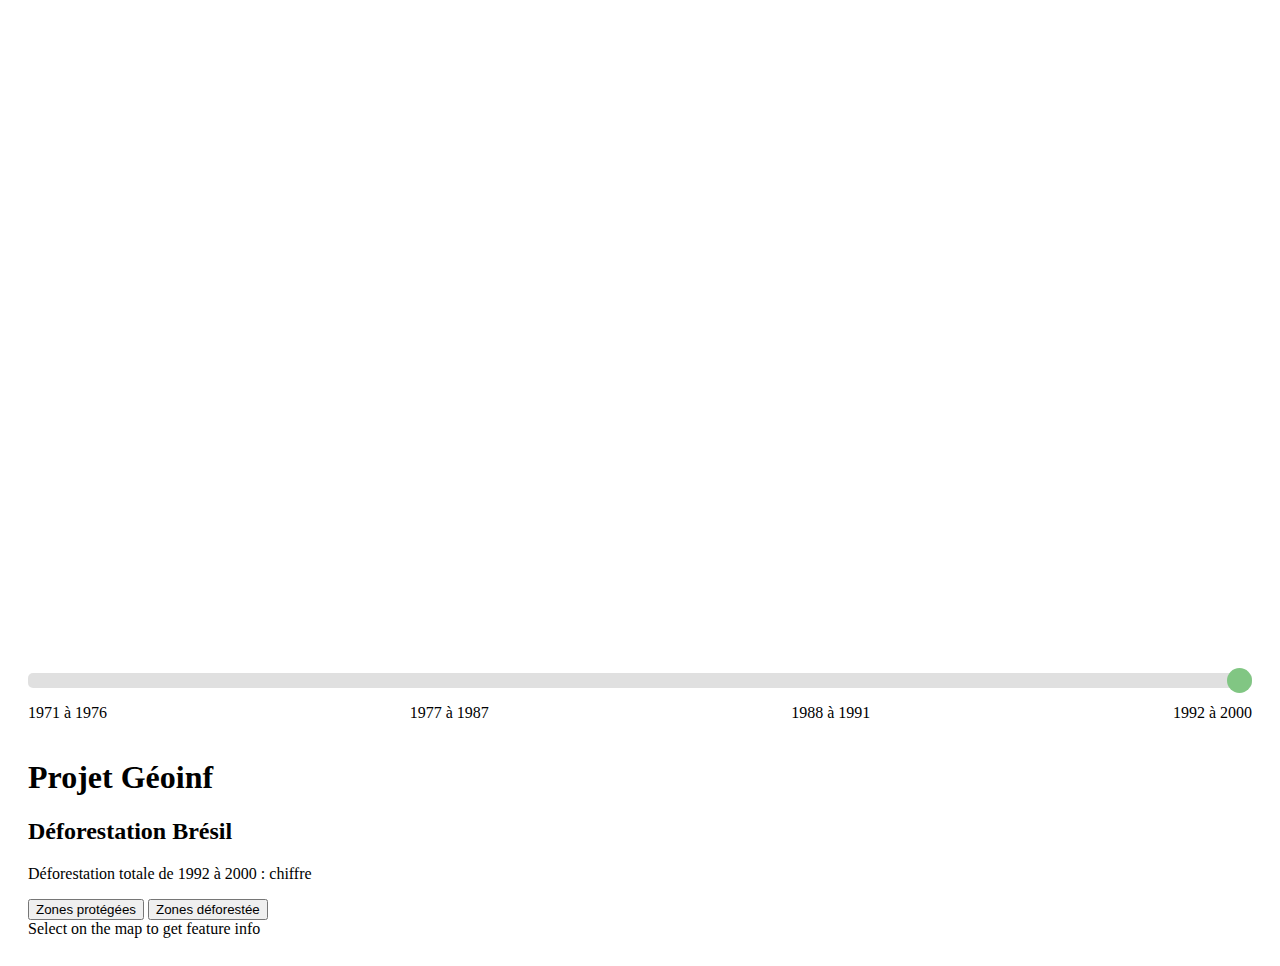
==== index.html @ 94c02905 "modification interaction" ====
<html>

<head>
    <title>Deforestation GeoInf</title>
    <link rel="stylesheet" href="https://openlayers.org/en/v3.20.1/css/ol.css" type="text/css">
    <script type="text/javascript" src="https://openlayers.org/en/v3.20.1/build/ol-debug.js"></script>
    <script type="text/javascript" src="js/jquery-2.1.4.min.js"></script>
    <script type="text/javascript" src="js/scripts.js"></script>
    <script type="text/javascript" src="js/geoinf.js"></script>
    <link rel="stylesheet" href="https://maxcdn.bootstrapcdn.com/bootstrap/4.0.0-alpha.6/css/bootstrap.min.css"
        integrity="sha384-rwoIResjU2yc3z8GV/NPeZWAv56rSmLldC3R/AZzGRnGxQQKnKkoFVhFQhNUwEyJ" crossorigin="anonymous">
    <link rel="stylesheet" href="css/styles.css">

    <meta charset="utf-8" />
</head>

<body>
    <div class="row">
        <div class="col-md-8">
            <div id="map"></div>
            <div class="slidecontainer">
                <input type="range" min="1" max="4" value="4" class="slider" id="myRange">
                <div class="annee">
                    <p>1971 à 1976</p>
                    <p>1977 à 1987</p>
                    <p>1988 à 1991</p>
                    <p>1992 à 2000</p>
                </div>
            </div>
        </div>
        <div class="col-md-4">
            <h1>Projet Géoinf</h1>
            <h2>Déforestation Brésil</h2>
            <p>Déforestation totale de <span id="demo"></span> : <span id="annuel">chiffre</span></p>
            <div id="boutons">
                <button id="zoneProtegee" type="button" class="btn btn-secondary">Zones protégées</button>
                <button id="zoneDeforestee" type="button" class="btn btn-secondary">Zones déforestée</button>
            </div>
            <div id="info">Select on the map to get feature info</div>
        </div>
    </div>
</body>
</html>
---- css/styles.css ----
html{
    padding: 20 20 20 20;
}

#map{
    height: 40em;
}

.slidecontainer {
    width: 100%;
  }

.annee{
    display: flex;
    justify-content: space-between;
}

.slider {
    -webkit-appearance: none;
    margin: 5px 0 0 0;
    width: 100%;
    height: 15px;
    border-radius: 5px;
    background: #d3d3d3;
    outline: none;
    opacity: 0.7;
    -webkit-transition: .2s;
    transition: opacity .2s;
  }
  
  .slider:hover {
    opacity: 1;
  }
  
  .slider::-webkit-slider-thumb {
    -webkit-appearance: none;
    appearance: none;
    width: 25px;
    height: 25px;
    border-radius: 50%;
    background: #4CAF50;
    cursor: pointer;
  }
  
  .slider::-moz-range-thumb {
    width: 25px;
    height: 25px;
    border-radius: 50%;
    background: #4CAF50;
    cursor: pointer;
  }
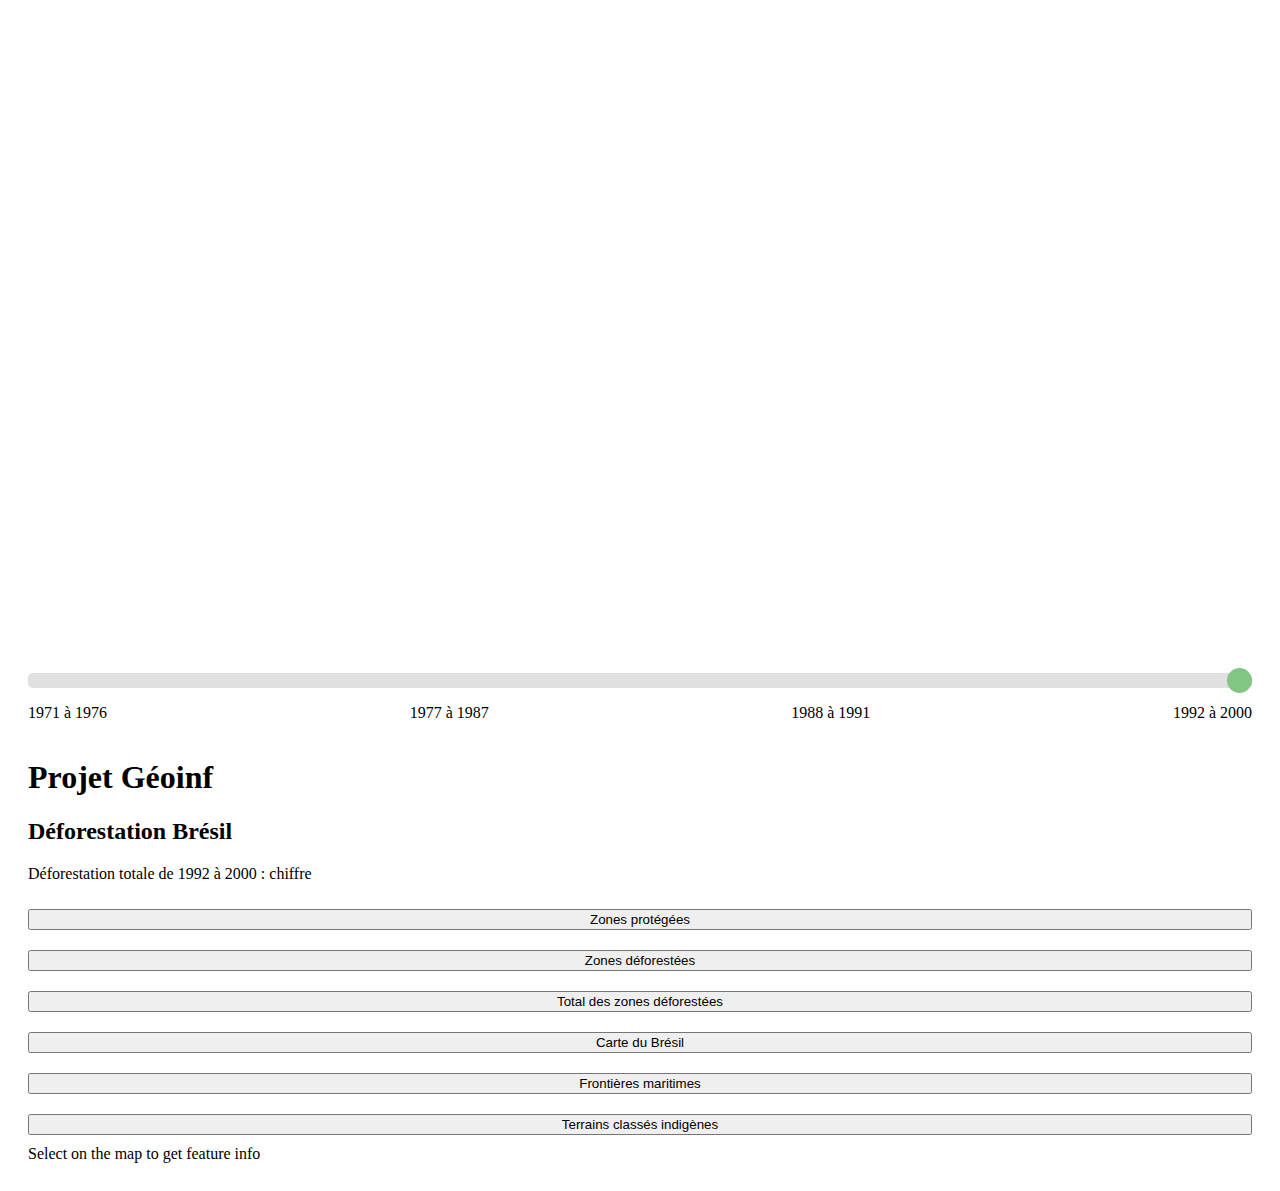
==== commit 81f9dfdf: "ajout de nouvelles couches et ajustement" ====
--- a/index.html
+++ b/index.html
@@ -34,7 +34,11 @@
             <p>Déforestation totale de <span id="demo"></span> : <span id="annuel">chiffre</span></p>
             <div id="boutons">
                 <button id="zoneProtegee" type="button" class="btn btn-secondary">Zones protégées</button>
-                <button id="zoneDeforestee" type="button" class="btn btn-secondary">Zones déforestée</button>
+                <button id="zoneDeforestee" type="button" class="btn btn-secondary">Zones déforestées</button>
+                <button id="totalZoneDeforestee" type="button" class="btn btn-secondary">Total des zones déforestées</button>
+                <button id="carteBresil" type="button" class="btn btn-secondary">Carte du Brésil</button>
+                <button id="frontiereMaritime" type="button" class="btn btn-secondary">Frontières maritimes</button>
+                <button id="terrainIndigene" type="button" class="btn btn-secondary">Terrains classés indigènes</button>
             </div>
             <div id="info">Select on the map to get feature info</div>
         </div>
--- a/css/styles.css
+++ b/css/styles.css
@@ -4,6 +4,11 @@
 
 #map{
     height: 40em;
+}
+
+.btn{
+  width: 100%;
+  margin: 10 0 10 0;
 }
 
 .slidecontainer {
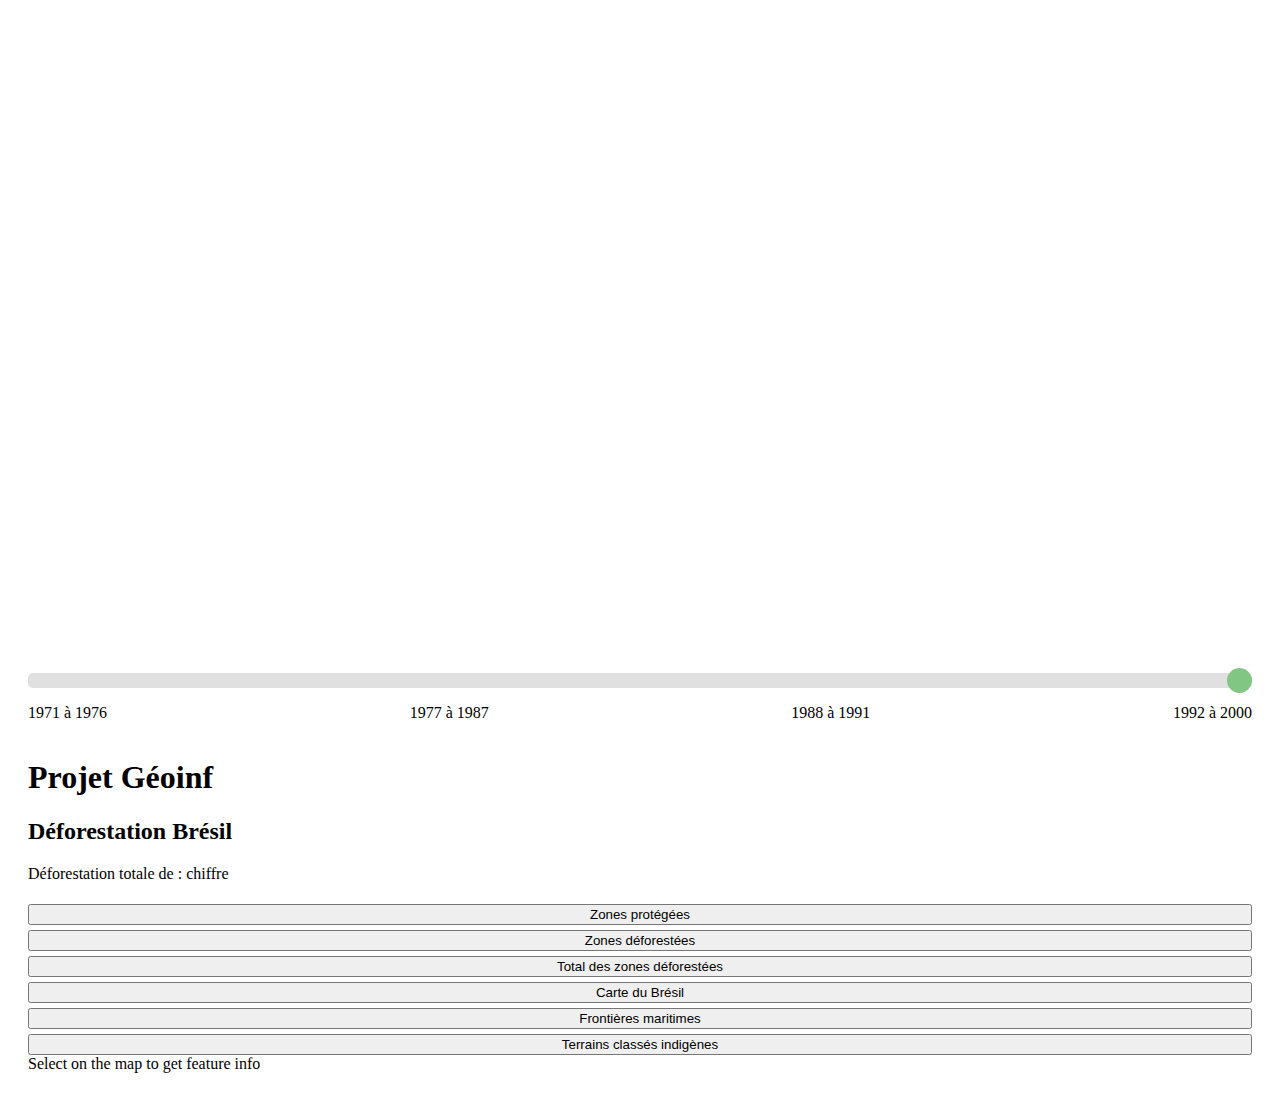
==== commit 3adcb7c8: "fonction creationCouche terminé" ====
--- a/index.html
+++ b/index.html
@@ -2,10 +2,10 @@
 
 <head>
     <title>Deforestation GeoInf</title>
+    <link rel="icon" href="img/logo.png" />
     <link rel="stylesheet" href="https://openlayers.org/en/v3.20.1/css/ol.css" type="text/css">
     <script type="text/javascript" src="https://openlayers.org/en/v3.20.1/build/ol-debug.js"></script>
     <script type="text/javascript" src="js/jquery-2.1.4.min.js"></script>
-    <script type="text/javascript" src="js/scripts.js"></script>
     <script type="text/javascript" src="js/geoinf.js"></script>
     <link rel="stylesheet" href="https://maxcdn.bootstrapcdn.com/bootstrap/4.0.0-alpha.6/css/bootstrap.min.css"
         integrity="sha384-rwoIResjU2yc3z8GV/NPeZWAv56rSmLldC3R/AZzGRnGxQQKnKkoFVhFQhNUwEyJ" crossorigin="anonymous">
--- a/css/styles.css
+++ b/css/styles.css
@@ -8,7 +8,7 @@
 
 .btn{
   width: 100%;
-  margin: 10 0 10 0;
+  margin: 5 0 0 0;
 }
 
 .slidecontainer {
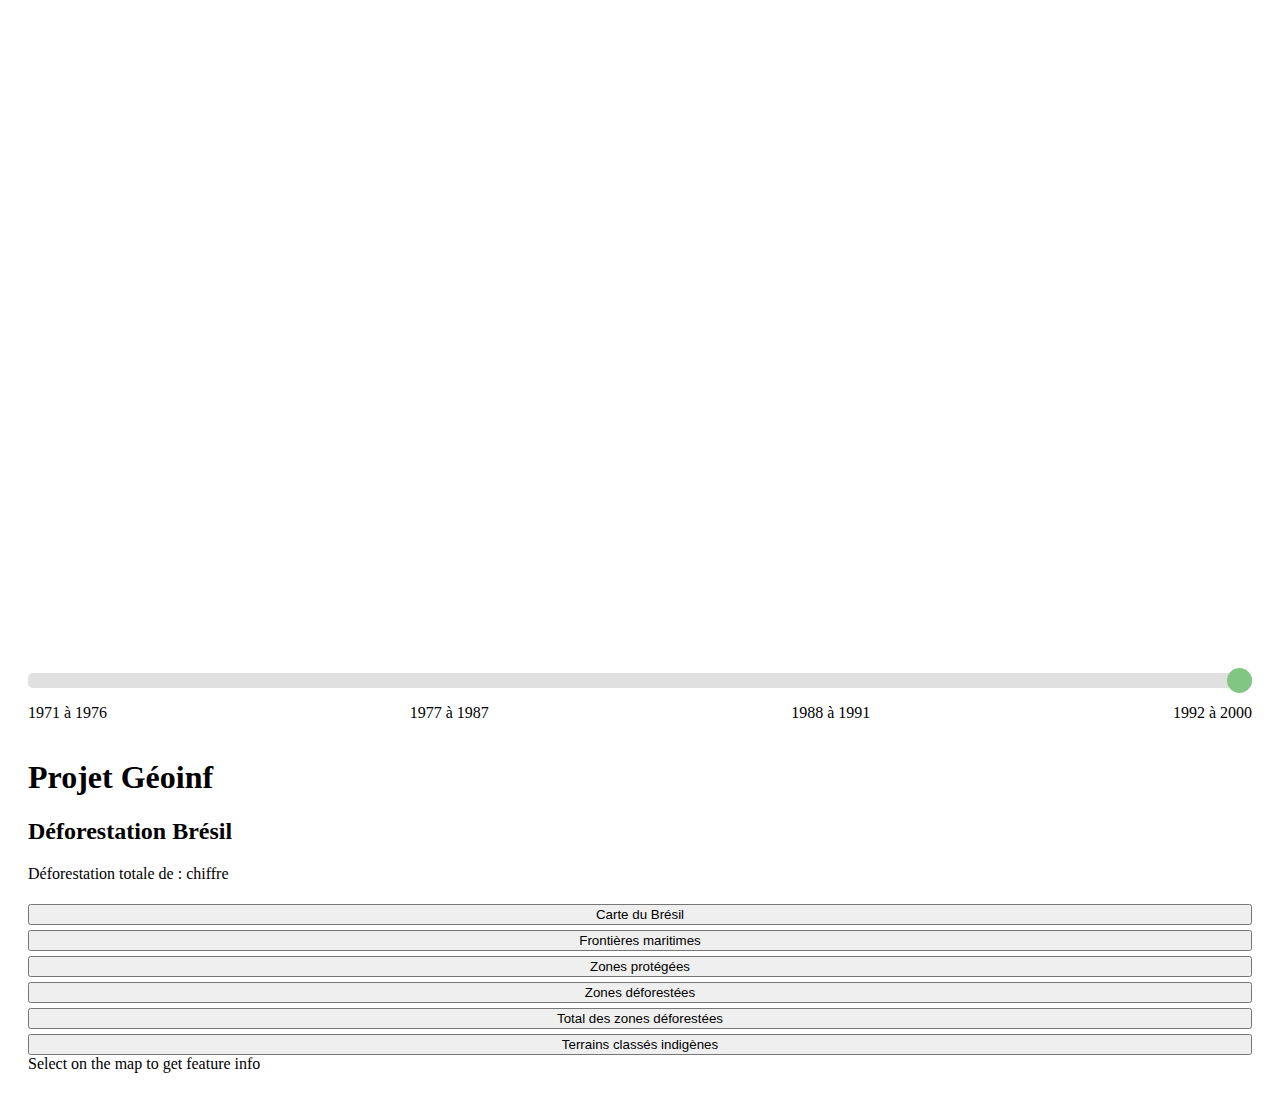
==== commit 1b3ce713: "modification des boutons" ====
--- a/index.html
+++ b/index.html
@@ -33,15 +33,16 @@
             <h2>Déforestation Brésil</h2>
             <p>Déforestation totale de <span id="demo"></span> : <span id="annuel">chiffre</span></p>
             <div id="boutons">
+                <button id="carteBresil" type="button" class="btn btn-secondary">Carte du Brésil</button>
+                <button id="frontiereMaritime" type="button" class="btn btn-secondary">Frontières maritimes</button>
                 <button id="zoneProtegee" type="button" class="btn btn-secondary">Zones protégées</button>
                 <button id="zoneDeforestee" type="button" class="btn btn-secondary">Zones déforestées</button>
                 <button id="totalZoneDeforestee" type="button" class="btn btn-secondary">Total des zones déforestées</button>
-                <button id="carteBresil" type="button" class="btn btn-secondary">Carte du Brésil</button>
-                <button id="frontiereMaritime" type="button" class="btn btn-secondary">Frontières maritimes</button>
                 <button id="terrainIndigene" type="button" class="btn btn-secondary">Terrains classés indigènes</button>
             </div>
             <div id="info">Select on the map to get feature info</div>
         </div>
     </div>
 </body>
+
 </html>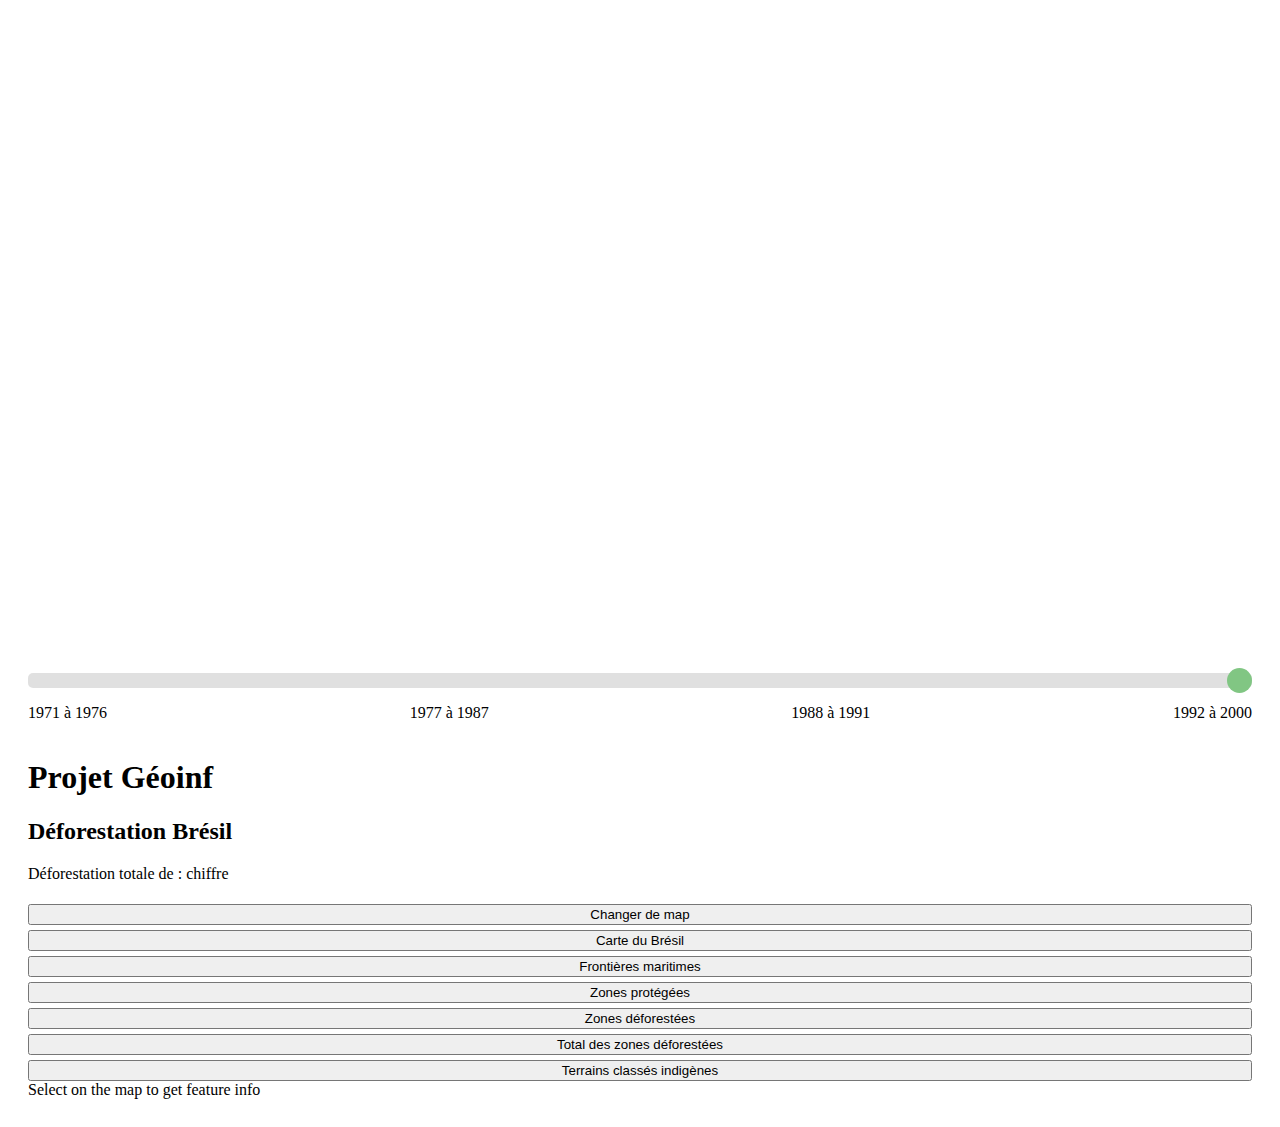
==== commit 56fb1088: "ajout 2 couches références" ====
--- a/index.html
+++ b/index.html
@@ -33,6 +33,7 @@
             <h2>Déforestation Brésil</h2>
             <p>Déforestation totale de <span id="demo"></span> : <span id="annuel">chiffre</span></p>
             <div id="boutons">
+                <button id="changementMap" type="button" class="btn btn-light">Changer de map</button>
                 <button id="carteBresil" type="button" class="btn btn-secondary">Carte du Brésil</button>
                 <button id="frontiereMaritime" type="button" class="btn btn-secondary">Frontières maritimes</button>
                 <button id="zoneProtegee" type="button" class="btn btn-secondary">Zones protégées</button>
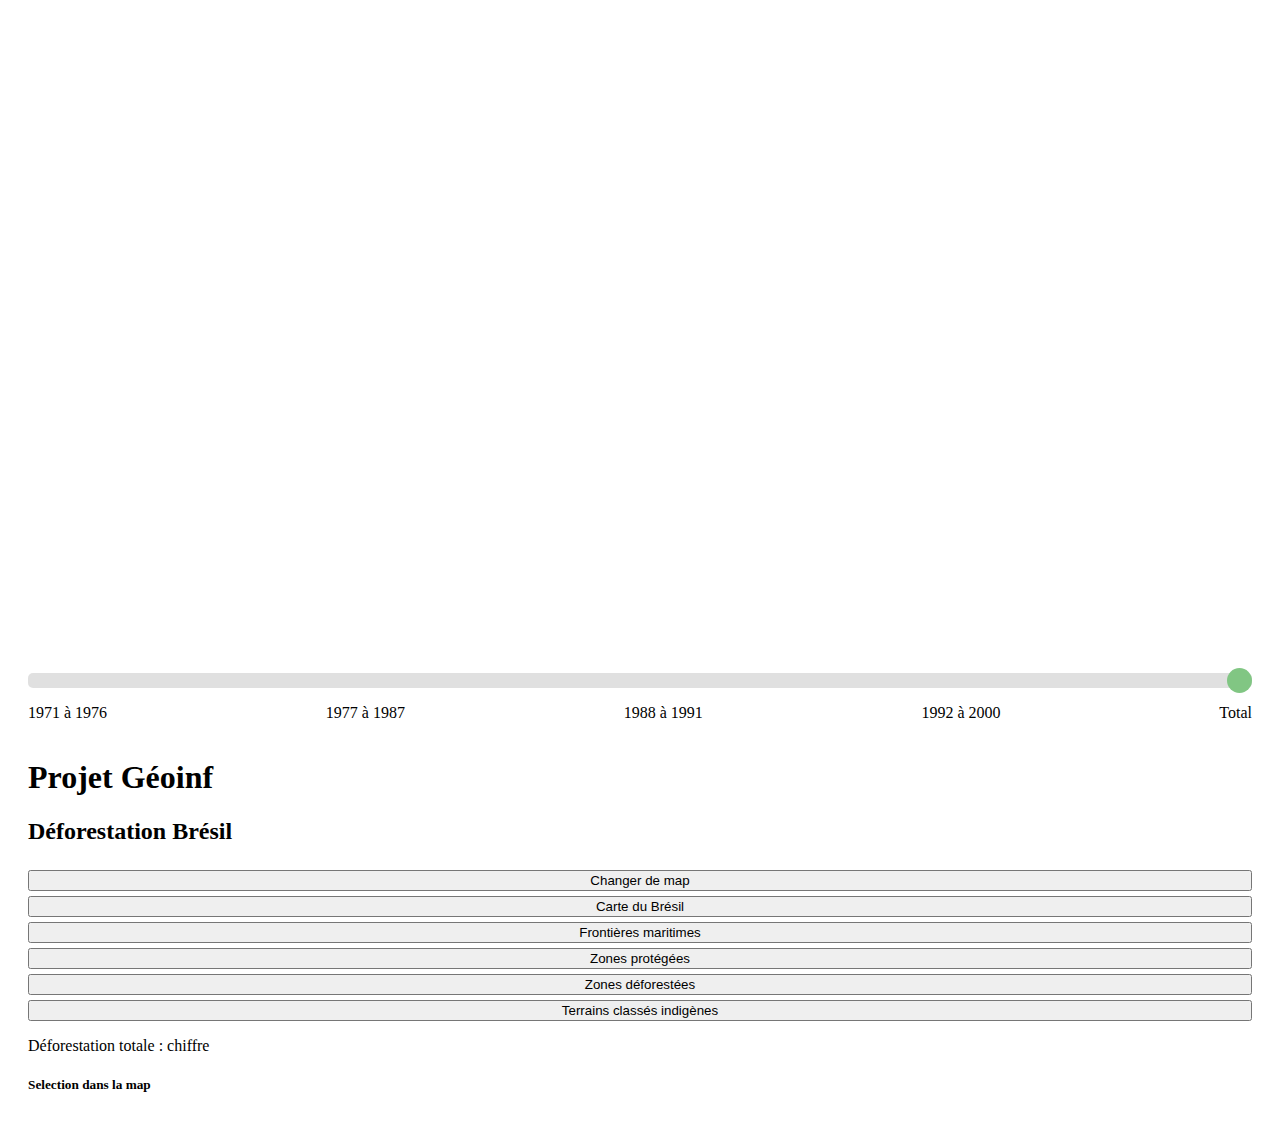
==== commit 7c9d7817: "avancement de la selection sur la map" ====
--- a/index.html
+++ b/index.html
@@ -19,29 +19,34 @@
         <div class="col-md-8">
             <div id="map"></div>
             <div class="slidecontainer">
-                <input type="range" min="1" max="4" value="4" class="slider" id="myRange">
+                <input type="range" min="1" max="5" value="5" class="slider" id="myRange">
                 <div class="annee">
                     <p>1971 à 1976</p>
                     <p>1977 à 1987</p>
                     <p>1988 à 1991</p>
                     <p>1992 à 2000</p>
+                    <p>Total</p>
                 </div>
             </div>
         </div>
         <div class="col-md-4">
             <h1>Projet Géoinf</h1>
             <h2>Déforestation Brésil</h2>
-            <p>Déforestation totale de <span id="demo"></span> : <span id="annuel">chiffre</span></p>
             <div id="boutons">
                 <button id="changementMap" type="button" class="btn btn-light">Changer de map</button>
                 <button id="carteBresil" type="button" class="btn btn-secondary">Carte du Brésil</button>
                 <button id="frontiereMaritime" type="button" class="btn btn-secondary">Frontières maritimes</button>
                 <button id="zoneProtegee" type="button" class="btn btn-secondary">Zones protégées</button>
                 <button id="zoneDeforestee" type="button" class="btn btn-secondary">Zones déforestées</button>
-                <button id="totalZoneDeforestee" type="button" class="btn btn-secondary">Total des zones déforestées</button>
                 <button id="terrainIndigene" type="button" class="btn btn-secondary">Terrains classés indigènes</button>
             </div>
-            <div id="info">Select on the map to get feature info</div>
+            <p>Déforestation totale <span id="demo"></span> : <span id="annuel">chiffre</span></p>
+            <div id="info">
+                <h5>Selection dans la map</h5>
+                <p id="coucheInterrogee"></p>
+                <span id="aire"></span>
+                <span id="perimetre"></span>
+            </div>
         </div>
     </div>
 </body>
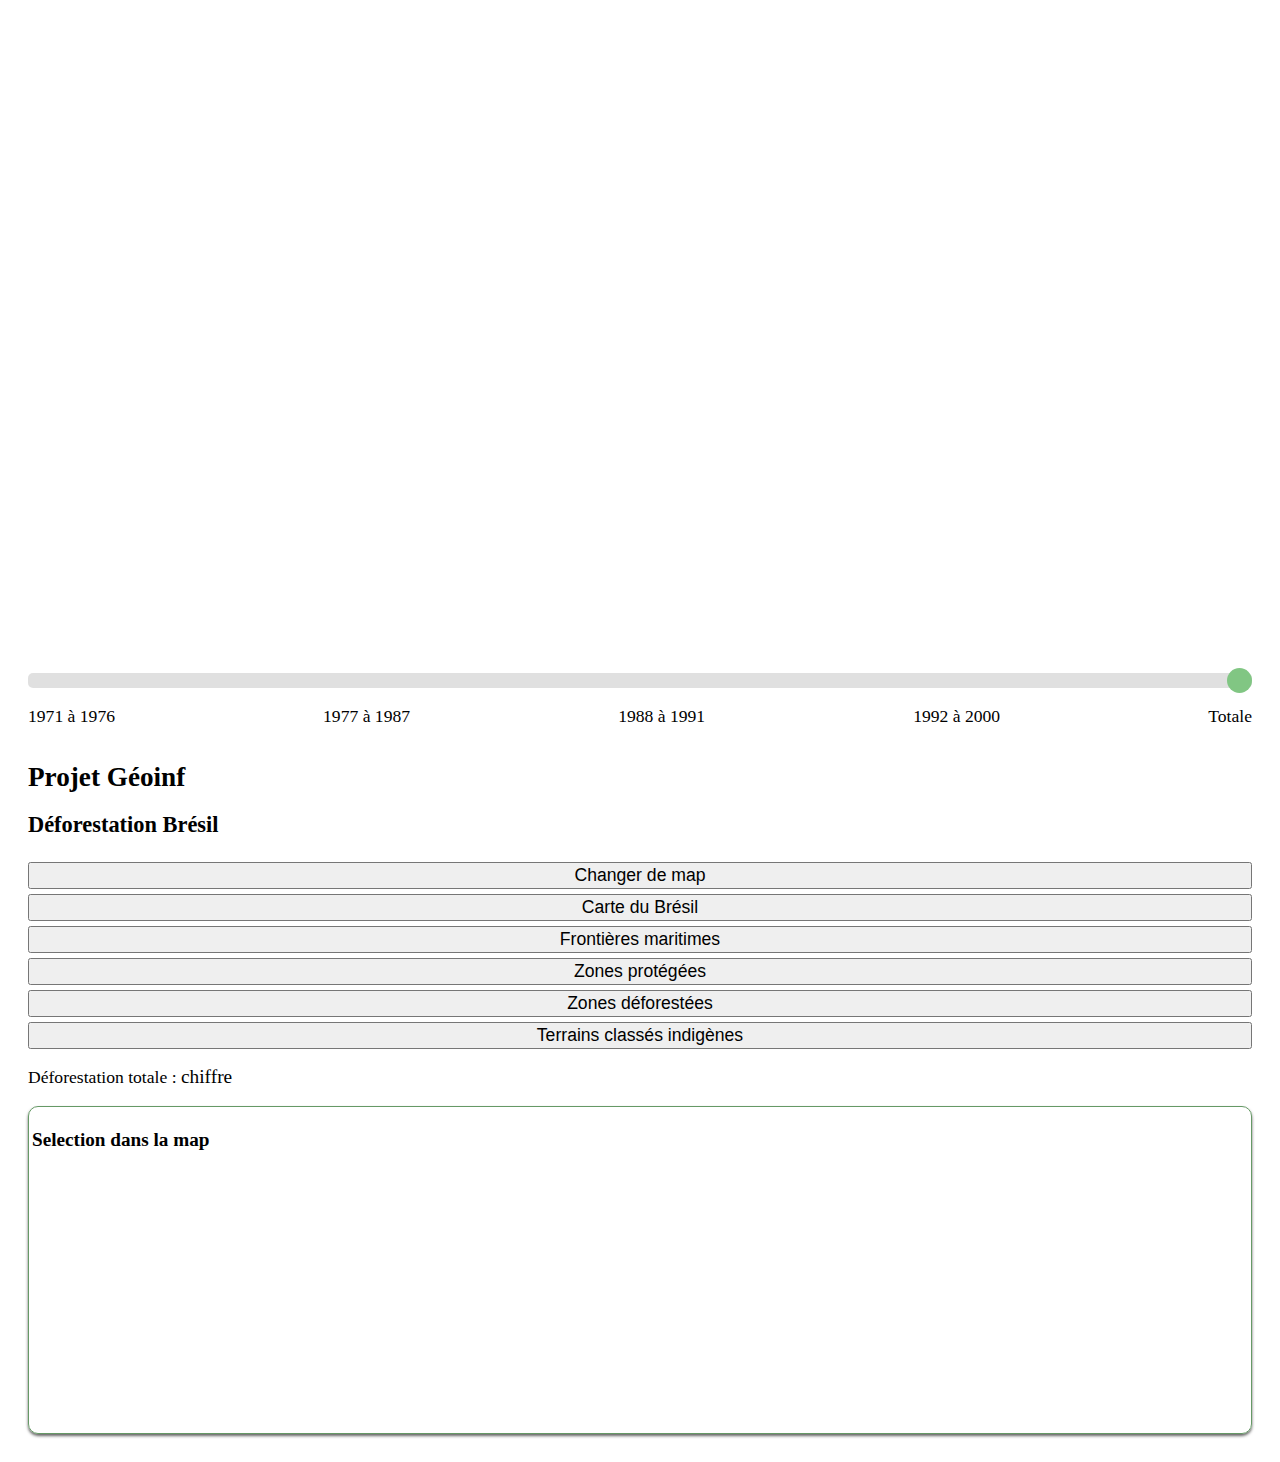
==== commit 507a3abb: "slider qui fonctionne" ====
--- a/index.html
+++ b/index.html
@@ -25,7 +25,7 @@
                     <p>1977 à 1987</p>
                     <p>1988 à 1991</p>
                     <p>1992 à 2000</p>
-                    <p>Total</p>
+                    <p>Totale</p>
                 </div>
             </div>
         </div>
@@ -37,13 +37,15 @@
                 <button id="carteBresil" type="button" class="btn btn-secondary">Carte du Brésil</button>
                 <button id="frontiereMaritime" type="button" class="btn btn-secondary">Frontières maritimes</button>
                 <button id="zoneProtegee" type="button" class="btn btn-secondary">Zones protégées</button>
-                <button id="zoneDeforestee" type="button" class="btn btn-secondary">Zones déforestées</button>
+                <button id="zoneDeforestee" type="button" class="btn btn-danger">Zones déforestées</button>
                 <button id="terrainIndigene" type="button" class="btn btn-secondary">Terrains classés indigènes</button>
             </div>
             <p>Déforestation totale <span id="demo"></span> : <span id="annuel">chiffre</span></p>
             <div id="info">
-                <h5>Selection dans la map</h5>
+                <h3>Selection dans la map</h5>
                 <p id="coucheInterrogee"></p>
+                <span id="name"></span>
+                <span id="date"></span>
                 <span id="aire"></span>
                 <span id="perimetre"></span>
             </div>
--- a/css/styles.css
+++ b/css/styles.css
@@ -2,13 +2,46 @@
     padding: 20 20 20 20;
 }
 
+h1{
+  font-size: 1.7em;
+}
+
+h2{
+  font-size: 1.4em;
+}
+
+h3{
+  font-size: 1.2em;
+}
+
+p, span, .btn{
+  font-size: 1.1em;
+}
+
+#info{
+  border: 1px solid #696; 
+  height: 20rem;
+  padding: 3px;
+text-align: left;
+-webkit-border-radius: 10px;
+-moz-border-radius: 10px;
+border-radius: 10px;
+-webkit-box-shadow: #666 0px 2px 3px;
+-moz-box-shadow: #666 0px 2px 3px;
+box-shadow: #666 0px 2px 3px;
+}
+
 #map{
-    height: 40em;
+    height: 40rem;
 }
 
 .btn{
   width: 100%;
   margin: 5 0 0 0;
+}
+
+#info span{
+  display: block;
 }
 
 .slidecontainer {
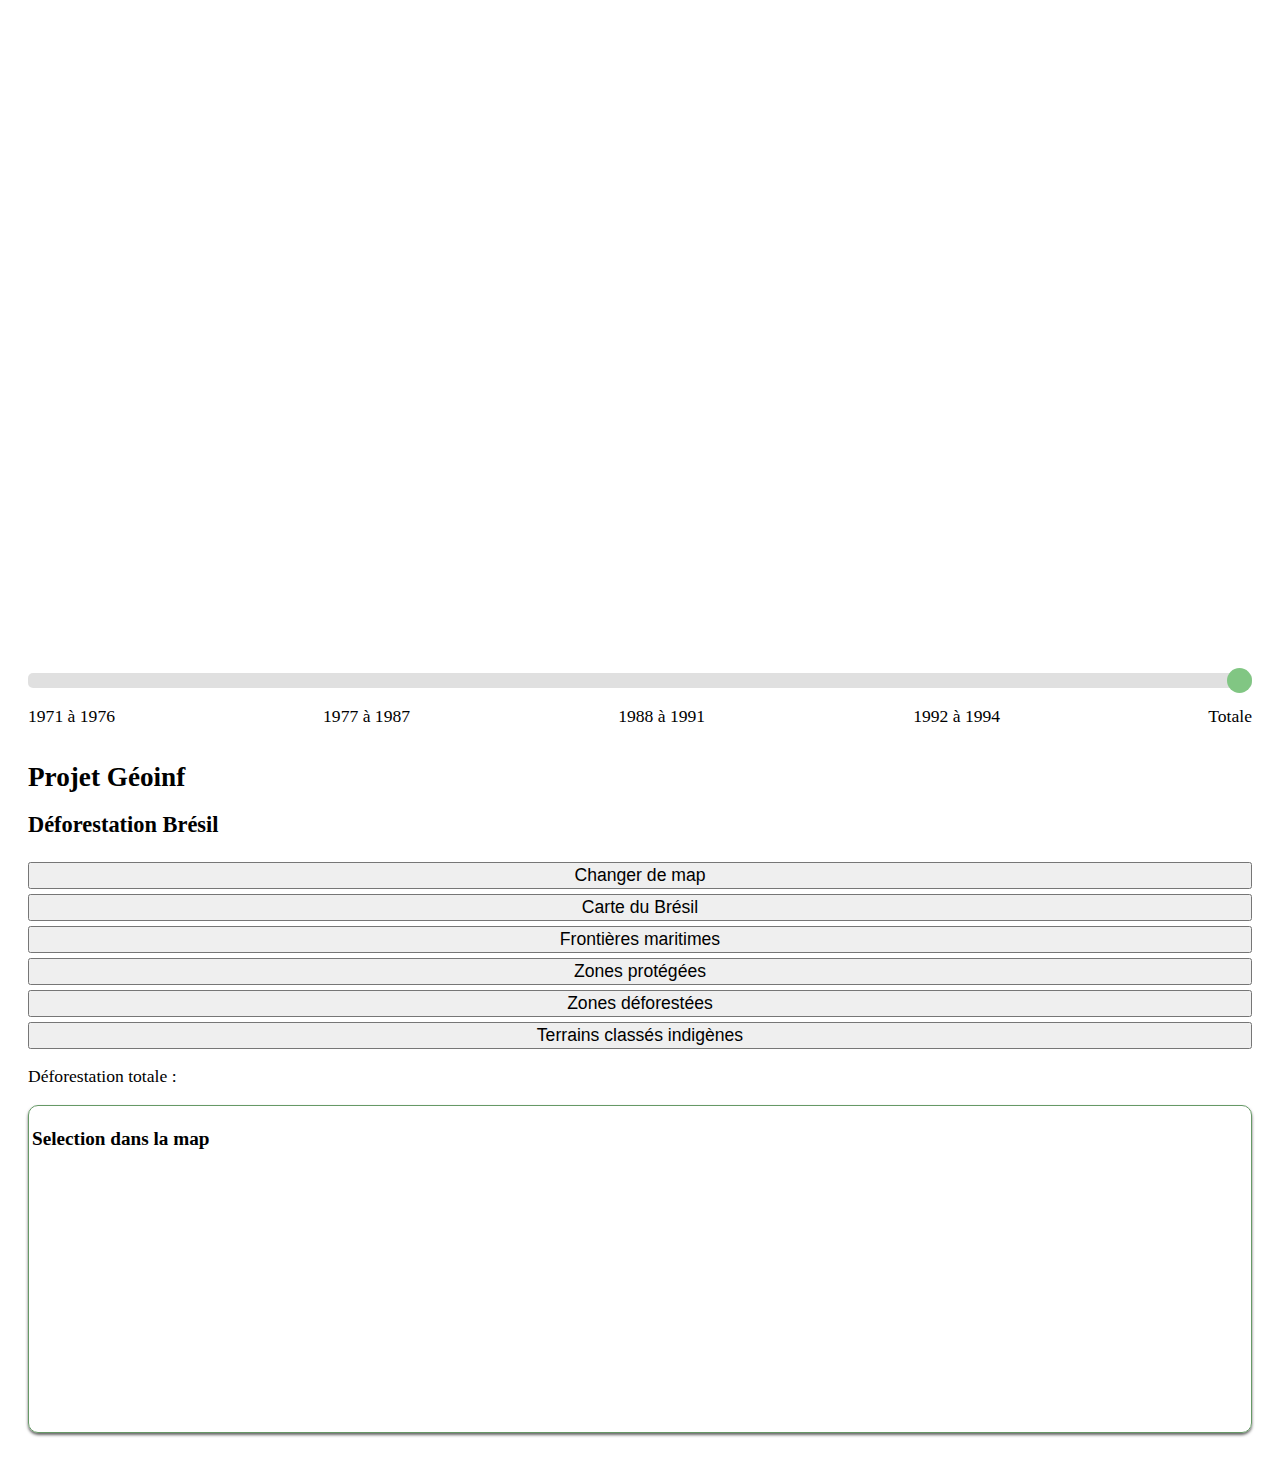
==== commit d6ad7b22: "dernière modification" ====
--- a/index.html
+++ b/index.html
@@ -24,7 +24,7 @@
                     <p>1971 à 1976</p>
                     <p>1977 à 1987</p>
                     <p>1988 à 1991</p>
-                    <p>1992 à 2000</p>
+                    <p>1992 à 1994</p>
                     <p>Totale</p>
                 </div>
             </div>
@@ -40,14 +40,14 @@
                 <button id="zoneDeforestee" type="button" class="btn btn-danger">Zones déforestées</button>
                 <button id="terrainIndigene" type="button" class="btn btn-secondary">Terrains classés indigènes</button>
             </div>
-            <p>Déforestation totale <span id="demo"></span> : <span id="annuel">chiffre</span></p>
+            <p>Déforestation totale <span id="demo"></span> : <span id="totale"></span></p>
             <div id="info">
                 <h3>Selection dans la map</h5>
-                <p id="coucheInterrogee"></p>
-                <span id="name"></span>
-                <span id="date"></span>
-                <span id="aire"></span>
-                <span id="perimetre"></span>
+                    <p id="coucheInterrogee"></p>
+                    <span id="name"></span>
+                    <span id="date"></span>
+                    <span id="aire"></span>
+                    <span id="perimetre"></span>
             </div>
         </div>
     </div>
